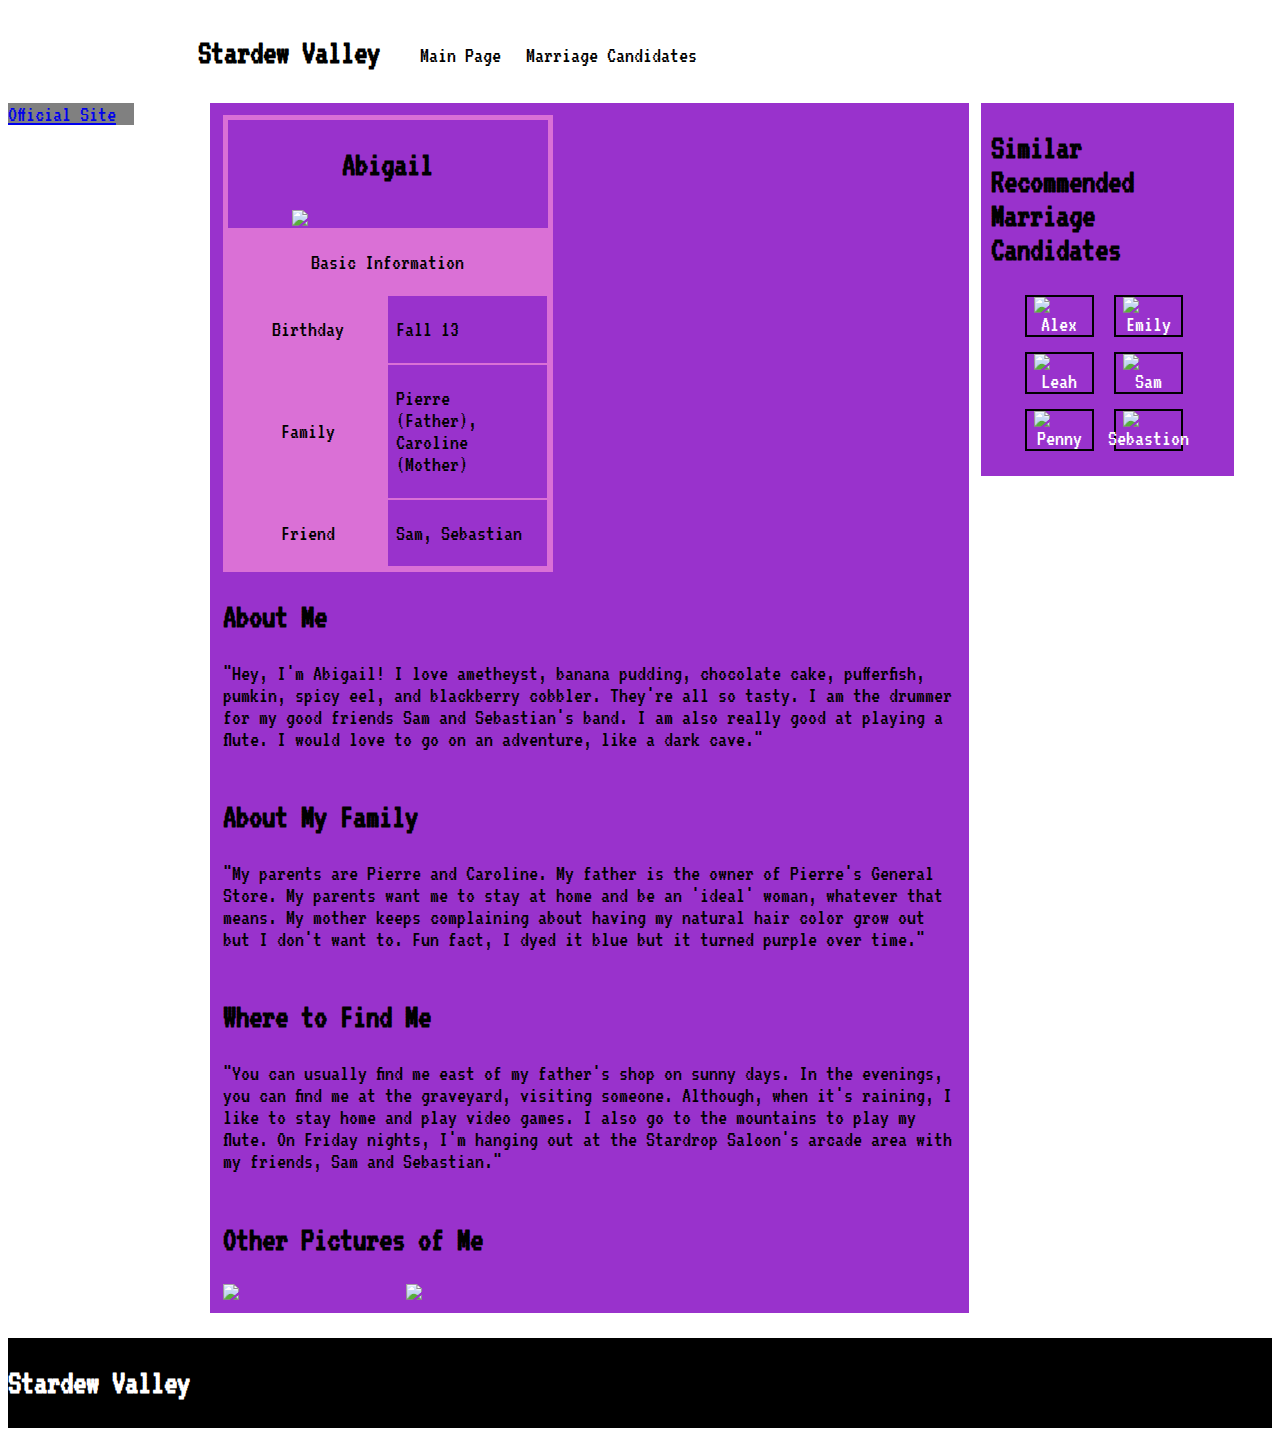
==== abigail.html @ b7e4748a "abigail page" ====
<!DOCTYPE html>
<html lang="en" dir="ltr">
  <head>
    <meta charset="utf-8">
    <title>Stardew Valley Love Interests</title>
    <link rel="stylesheet" href="style.css">

    <link rel="preconnect" href="https://fonts.googleapis.com">
    <link rel="preconnect" href="https://fonts.gstatic.com" crossorigin>
    <link href="https://fonts.googleapis.com/css2?family=VT323&display=swap" rel="stylesheet">
  </head>
  <body>
    <div class = "fullPage"> <!-- Div wrapping the whole page -->
      <div class = "headline">
        <h2>Stardew Valley</h2>
        <div class = "navbar">
          <ul>
          <li><a href="index.html">Main Page</a></li>
          <li>
            <div class="dropdown">
              <button class="dropbutton">Marriage Candidates
                <i class="fa fa-caret-down"></i>
              </button>
              <div class="dropdownContent">
                <a href="abigail.html">Abigail</a>
                <a href="alex.html">Alex</a>
                <a href="elliott.html">Elliott</a>
                <a href="emily.html">Emily</a>
                <a href="haley.html">Haley</a>
                <a href="harvey.html">Harvey</a>
                <a href="leah.html">Leah</a>
                <a href="maru.html">Maru</a>
                <a href="penny.html">Penny</a>
                <a href="sam.html">Sam</a>
                <a href="sebastian.html">Sebastion</a>
                <a href="shane.html">Shane</a>
              </div>
            </div>
          </li>
        </ul>
        </div>
      </div>

      <div class = "mainLayout">
        <div class = "InfoBox">
          <a href="https://stardewvalley.net/">Official Site</a>
        </div>

        <div class = "AbigailBox"> <!-- Div where the main content will be -->
          <div class = "AbigailAvator">
            <h2>Abigail</h2>
            <div class = "AbigailAvatorImg">
              <img src = "https://stardewvalleywiki.com/mediawiki/images/8/88/Abigail.png">
            </div>
            <div class = "AboutAbigail">
              <p>Basic Information</p>
            </div>

            <div class = "BirthdayAbigail">
              <div class = "BirthdayAbigailHead">
                <p>Birthday</p>
              </div>
              <div class = "BirthdayAbigailDate">
                <p>Fall 13</p>
              </div>
            </div>

            <div class = "FamilyAbigail">
              <div class = "FamilyAbigailHead">
                <p>Family</p>
              </div>
              <div class = "FamilyAbigailInfo">
                <p>Pierre (Father), Caroline (Mother)</p>
              </div>
            </div>

            <div class = "FriendAbigail">
              <div class = "FriendAbigailHead">
                <p>Friend</p>
              </div>
              <div class = "FriendAbigailInfo">
                <p>Sam, Sebastian</p>
              </div>
            </div>
          </div>

          <div class = "AbigailAbout">
            <h2>About Me</h2>
            <p>"Hey, I'm Abigail! I love ametheyst, banana pudding, chocolate cake,
              pufferfish, pumkin, spicy eel, and blackberry cobbler. They're all
              so tasty. I am the drummer for my good friends Sam and Sebastian's band.
              I am also really good at playing a flute. I would love to go on an
              adventure, like a dark cave."
            </p>
          </div>
          <div class = "AbigailAboutFamily">
            <h2>About My Family</h2>
            <p>"My parents are Pierre and Caroline. My father is the owner of
              Pierre's General Store. My parents want me to stay at home and be
              an 'ideal' woman, whatever that means. My mother keeps complaining
              about having my natural hair color grow out but I don't want to.
              Fun fact, I dyed it blue but it turned purple over time."
            </p>
          </div>
          <div class = "AbigailLocation">
            <h2>Where to Find Me</h2>
            <p>"You can usually find me east of my father's shop on sunny days. In
              the evenings, you can find me at the graveyard, visiting someone.
              Although, when it's raining, I like to stay home and play video games.
              I also go to the mountains to play my flute. On Friday nights, I'm
              hanging out at the Stardrop Saloon's arcade area with my friends,
              Sam and Sebastian."
            </p>
          </div>
          <div class = "AbigailGallery">
            <h2>Other Pictures of Me</h2>
            <div class = "AbigailGalleryPics">
              <img src = "https://stardewvalleywiki.com/mediawiki/images/4/49/Abigail_Beach_Happy.png">
              <img src = "https://stardewvalleywiki.com/mediawiki/images/4/4c/Abigail_Neutral.png">
            </div>
          </div>

        </div>

        <div class = "AbigailLoveInterestBox">
          <h2>Similar Recommended Marriage Candidates</h2>
          <div class = "AbigailMarriageCandidates"> <!-- Div with all the marriange candidates -->
            <div class = "Alex">
              <img src = "https://stardewvalleywiki.com/mediawiki/images/0/04/Alex.png">
              <a href="alex.html">Alex</a>
            </div>
            <div class = "Emily">
              <img src = https://stardewvalleywiki.com/mediawiki/images/2/28/Emily.png>
              <a href="emily.html">Emily</a>
            </div>
            <div class = "Leah">
              <img src = https://stardewvalleywiki.com/mediawiki/images/e/e6/Leah.png>
              <a href="leah.html">Leah</a>
            </div>
            <div class = "Sam">
              <img src = https://stardewvalleywiki.com/mediawiki/images/9/94/Sam.png>
              <a href="sam.html">Sam</a>
            </div>
            <div class = "Penny">
              <img src = https://stardewvalleywiki.com/mediawiki/images/a/ab/Penny.png>
              <a href="penny.html">Penny</a>
            </div>
            <div class = "Sebastian">
              <img src = https://stardewvalleywiki.com/mediawiki/images/a/a8/Sebastian.png>
              <a href="sebastian.html">Sebastion</a>
            </div>
          </div>
        </div>
      </div>

      <div class = "EndingBox">
        <h2>Stardew Valley</h2>
      </div>

    </div>
  </body>
</html>
---- style.css ----
* {
    box-sizing: border-box;
}

body, html {
    padding: 0px;
    border: 0px;
}

body {
    font-family: 'VT323', monospace;
    font-size: 1.4em;
    background-image: url(https://cdn.cloudflare.steamstatic.com/steam/apps/413150/capsule_616x353.jpg?t=1608624324);
    background-size: cover;
    /* opacity: 90%; */
}

.homeFullPage {
    display: flex;
    flex-direction: column;
}

.headline {
    margin-left: 15%;
    margin-right: 15%;
    display: flex;
}

.navbar ul {
    list-style-type: none;
}

.navbar li {
    display: inline-flex;
}

.navbar li a {
    text-decoration: none;
    color: black;
}

.navbar li a:hover {
    background-color:
}

.dropdown .dropbutton {
    /* font-size: 16px; */
    border: none;
    outline: none;
    padding: 14px 16px;
    background-color: inherit;
    font-family: inherit;
    font-size: inherit;
    margin: 0;
}

/* Dropdown content (hidden by default) */
.dropdownContent {
    display: none;
    position: absolute;
    background-color: white;
    min-width: 160px;
    box-shadow: 0px 8px 16px 0px rgba(0,0,0,0.2);
    z-index: 1;
}

/* Links inside the dropdown */
.dropdownContent a {
    color: black;
    padding: 12px 16px;
    text-decoration: none;
    display: block;
    text-align: left;
}

/* Add a grey background color to dropdown links on hover */
.dropdownContent a:hover {
    /* background-color: #ddd; */
}

/* Show the dropdown menu on hover */
.dropdown:hover .dropdownContent {
    display: block;
}

/* Links inside the dropdown */
.dropdown-content a {
    color: black;
    padding: 12px 16px;
    text-decoration: none;
    display: block;
    text-align: left;
}

.MainPageBox {
    display: flex;
    background: lightgreen;
    padding: 10px;
    flex-direction: column;
    justify-content: center;
    /* width: 80%; */
    border: 2px solid mediumseagreen;
    opacity: 90%;
    margin-left: 15%;
    margin-right: 15%;
}

.EndingBox {
    display: flex;
    flex-direction: column;
    background: black;
    margin-top: 2%;
    color: white;
}

.MarriageCandidates {
    display: flex;
    flex-wrap: wrap;
}

/* Lays out the marriage candidates in the home page from
left to right, top to bottom*/
.Abigail, .Alex, .Emily, .Elliott, .Haley, .Harvey,
.Leah, .Sam, .Maru, .Penny, .Sebastian, .Shane {
    display: inline-flex;
    flex-direction: column;
    margin-left: 10px;
    margin-right: 10px;
    margin-bottom: 15px;
}

/*layout for the pages that are not the home page*/
.mainLayout {
    display: flex;
}

.InfoBox {
    width: 10%;
    height: 10%;
    background-color: gray;
    margin-right: auto;
}

/*Abigail's Page */
.AbigailLoveInterestBox {
    /* display: flex;
    flex-direction: column; */
    padding: 10px;
    padding-top: 0px;
    width: 20%;
    height: 20%;
    background: darkorchid;
    margin-left: 1%;
    margin-right: 3%;
}

.AbigailMarriageCandidates {
    display: flex;
    flex-direction: row;
    flex-wrap: wrap;
    align-items: center;
    padding-left: 10%;
}
.AbigailMarriageCandidates img {
    width: 50px;
}
.AbigailMarriageCandidates div {
    display: flex;
    align-items: center;
    border: 2px solid black;
    width: 33%;
}
.AbigailMarriageCandidates a {
    text-decoration: none;
    color: white;
}

.AbigailBox {
    display: flex;
    flex-direction: column;
    background-color: darkorchid;
    padding: 1%;
    width: 60%;
    height: auto;
    /* font-size: 1.1em; */
}

.AbigailAvator {
    /* display: block; */
    display: flex;
    flex-direction: column;
    /* align-items: stretch; */
    border: 5px solid orchid;
    width: 45%;
    text-align: center;
}

.AbigailAvatorImg {
    display: flex;
    align-items: center;
    justify-content: center;
    padding-bottom: 2px;
    /* padding-left: 50%; */
}

.AbigailAvatorImg img {
    width: 60%;
}

.AboutAbigail {
    display: flex;
    justify-content: center;
    align-items: center;
    background-color: orchid;
    /* height: 10%; */
}

.BirthdayAbigail, .FamilyAbigail, .FriendAbigail {
    display: flex;
    border: 1px solid orchid;
}

.BirthdayAbigailHead, .FamilyAbigailHead, .FriendAbigailHead {
    display: inline-flex;
    background-color: orchid;
    width: 50%;
    justify-content: center;
    align-items: center;
}

.BirthdayAbigailDate, .FamilyAbigailInfo, .FriendAbigailInfo {
    text-align: left;
    width: 50%;
    padding-left: 8px;
    padding-right: 8px;
}

.AbigailGalleryPics {
    display: flex;
}

.AbigailGalleryPics img {
    width: 25%;
}
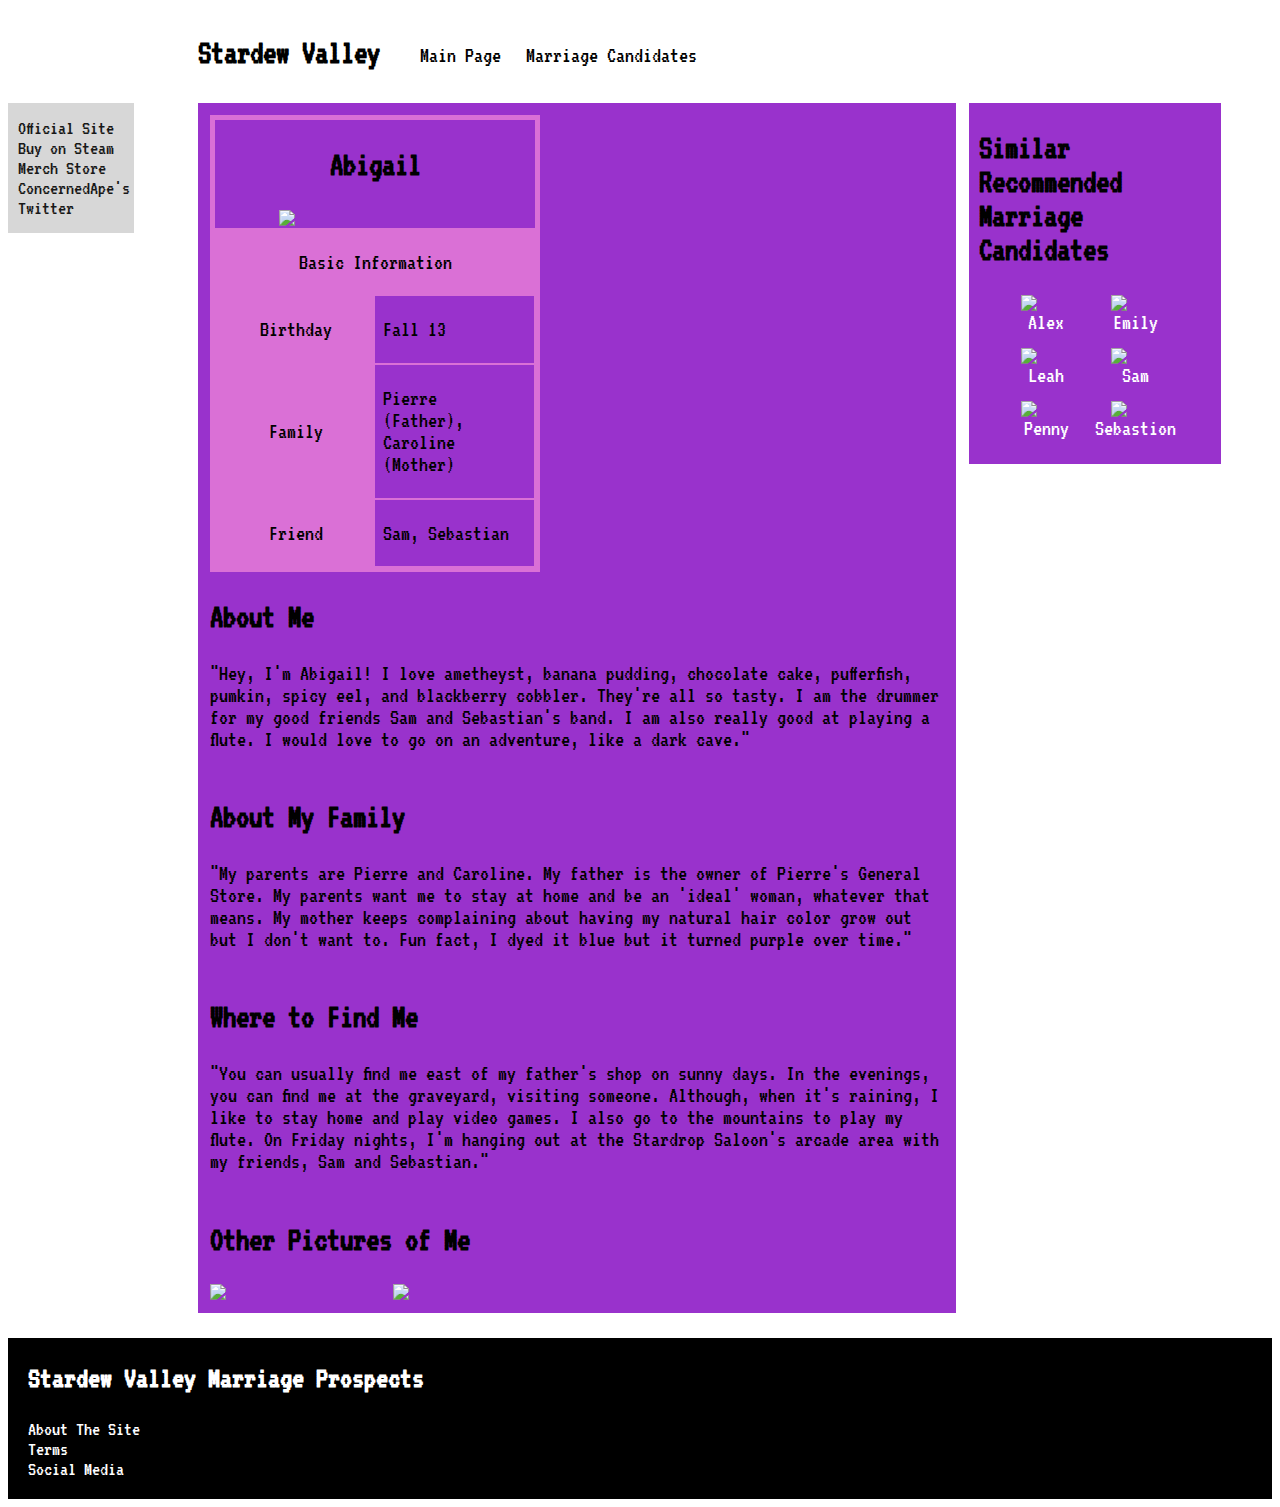
==== commit c18dafb1: "more pages" ====
--- a/abigail.html
+++ b/abigail.html
@@ -44,6 +44,9 @@
       <div class = "mainLayout">
         <div class = "InfoBox">
           <a href="https://stardewvalley.net/">Official Site</a>
+          <a href="https://store.steampowered.com/app/413150/Stardew_Valley/">Buy on Steam</a>
+          <a href="https://www.stardewvalley.net/shop/">Merch Store</a>
+          <a href="https://twitter.com/concernedape">ConcernedApe's Twitter</a>
         </div>
 
         <div class = "AbigailBox"> <!-- Div where the main content will be -->
@@ -154,7 +157,10 @@
       </div>
 
       <div class = "EndingBox">
-        <h2>Stardew Valley</h2>
+        <h2>Stardew Valley Marriage Prospects</h2>
+        <a href = "#">About The Site</a>
+        <a href = "#">Terms</a>
+        <a href = "#">Social Media</a>
       </div>
 
     </div>
--- a/style.css
+++ b/style.css
@@ -75,7 +75,7 @@
 
 /* Add a grey background color to dropdown links on hover */
 .dropdownContent a:hover {
-    /* background-color: #ddd; */
+    background-color: #ddd;
 }
 
 /* Show the dropdown menu on hover */
@@ -92,16 +92,20 @@
     text-align: left;
 }
 
+.MainPage {
+    display: flex;
+}
+
 .MainPageBox {
     display: flex;
     background: lightgreen;
     padding: 10px;
     flex-direction: column;
     justify-content: center;
-    /* width: 80%; */
+    width: 80%;
     border: 2px solid mediumseagreen;
     opacity: 90%;
-    margin-left: 15%;
+    /* margin-left: 15%;*/
     margin-right: 15%;
 }
 
@@ -111,11 +115,23 @@
     background: black;
     margin-top: 2%;
     color: white;
+    padding-left: 20px;
+    padding-bottom: 20px;
+    font-size: 0.9em;
+}
+.EndingBox a {
+    text-decoration: none;
+    color: white;
 }
 
 .MarriageCandidates {
     display: flex;
     flex-wrap: wrap;
+}
+
+.MarriageCandidates a {
+    text-decoration: none;
+    text-align: center;
 }
 
 /* Lays out the marriage candidates in the home page from
@@ -135,10 +151,21 @@
 }
 
 .InfoBox {
+    display: flex;
+    flex-direction: column;
+    padding-left: 10px;
+    padding-top: 15px;
+    padding-bottom: 15px;
     width: 10%;
     height: 10%;
-    background-color: gray;
-    margin-right: auto;
+    background-color: lightgray;
+    margin-right: 5%;
+    font-size: 0.9em;
+    opacity: 90%;
+}
+.InfoBox a {
+    color: black;
+    text-decoration: none;
 }
 
 /*Abigail's Page */
@@ -167,7 +194,7 @@
 .AbigailMarriageCandidates div {
     display: flex;
     align-items: center;
-    border: 2px solid black;
+    /* border: 2px solid black; */
     width: 33%;
 }
 .AbigailMarriageCandidates a {
@@ -242,3 +269,479 @@
 .AbigailGalleryPics img {
     width: 25%;
 }
+
+
+
+/*Alex's Page */
+.AlexLoveInterestBox {
+    padding: 10px;
+    padding-top: 0px;
+    width: 20%;
+    height: 20%;
+    background: #6bb300;
+    margin-left: 1%;
+    margin-right: 3%;
+}
+
+.AlexMarriageCandidates {
+    display: flex;
+    flex-direction: row;
+    flex-wrap: wrap;
+    align-items: center;
+    padding-left: 10%;
+}
+.AlexMarriageCandidates img {
+    width: 50px;
+}
+.AlexMarriageCandidates div {
+    display: flex;
+    align-items: center;
+    width: 33%;
+}
+.AlexMarriageCandidates a {
+    text-decoration: none;
+    color: white;
+}
+
+.AlexBox {
+    display: flex;
+    flex-direction: column;
+    background-color: #6bb300;
+    padding: 1%;
+    width: 60%;
+    height: auto;
+}
+
+.AlexAvator {
+    display: flex;
+    flex-direction: column;
+    border: 5px solid SaddleBrown;
+    width: 45%;
+    text-align: center;
+}
+
+.AlexAvatorImg {
+    display: flex;
+    align-items: center;
+    justify-content: center;
+    padding-bottom: 2px;
+}
+
+.AlexAvatorImg img {
+    width: 60%;
+}
+
+.AboutAlex {
+    display: flex;
+    justify-content: center;
+    align-items: center;
+    background-color: SaddleBrown;
+}
+
+.BirthdayAlex, .FamilyAlex, .FriendAlex {
+    display: flex;
+    border: 1px solid SaddleBrown;
+}
+
+.BirthdayAlexHead, .FamilyAlexHead, .FriendAlexHead {
+    display: inline-flex;
+    background-color: SaddleBrown;
+    width: 50%;
+    justify-content: center;
+    align-items: center;
+}
+
+.BirthdayAlexDate, .FamilyAlexInfo, .FriendAlexInfo {
+    text-align: left;
+    width: 50%;
+    padding-left: 8px;
+    padding-right: 8px;
+}
+
+.AlexGalleryPics {
+    display: flex;
+}
+
+.AlexGalleryPics img {
+    width: 25%;
+}
+
+/*Leah's Page */
+.LeahLoveInterestBox {
+    padding: 10px;
+    padding-top: 0px;
+    width: 20%;
+    height: 20%;
+    background: DarkOrange;
+    margin-left: 1%;
+    margin-right: 3%;
+}
+
+.LeahMarriageCandidates {
+    display: flex;
+    flex-direction: row;
+    flex-wrap: wrap;
+    align-items: center;
+    padding-left: 10%;
+}
+.LeahMarriageCandidates img {
+    width: 50px;
+}
+.LeahMarriageCandidates div {
+    display: flex;
+    align-items: center;
+    width: 33%;
+}
+.LeahMarriageCandidates a {
+    text-decoration: none;
+    color: white;
+}
+
+.LeahBox {
+    display: flex;
+    flex-direction: column;
+    background-color: DarkOrange;
+    padding: 1%;
+    width: 60%;
+    height: auto;
+}
+
+.LeahAvator {
+    display: flex;
+    flex-direction: column;
+    border: 5px solid SaddleBrown;
+    width: 45%;
+    text-align: center;
+}
+
+.LeahAvatorImg {
+    display: flex;
+    align-items: center;
+    justify-content: center;
+    padding-bottom: 2px;
+}
+
+.LeahAvatorImg img {
+    width: 60%;
+}
+
+.AboutLeah {
+    display: flex;
+    justify-content: center;
+    align-items: center;
+    background-color: SaddleBrown;
+}
+
+.BirthdayLeah, .FamilyLeah, .FriendLeah {
+    display: flex;
+    border: 1px solid SaddleBrown;
+}
+
+.BirthdayLeahHead, .FamilyLeahHead, .FriendLeahHead {
+    display: inline-flex;
+    background-color: SaddleBrown;
+    width: 50%;
+    justify-content: center;
+    align-items: center;
+}
+
+.BirthdayLeahDate, .FamilyLeahInfo, .FriendLeahInfo {
+    text-align: left;
+    width: 50%;
+    padding-left: 8px;
+    padding-right: 8px;
+}
+
+.LeahGalleryPics {
+    display: flex;
+}
+
+.LeahGalleryPics img {
+    width: 25%;
+}
+
+
+
+/*Shane's Page */
+.ShaneLoveInterestBox {
+    padding: 10px;
+    padding-top: 0px;
+    width: 20%;
+    height: 20%;
+    background: #660066;
+    margin-left: 1%;
+    margin-right: 3%;
+}
+
+.ShaneMarriageCandidates {
+    display: flex;
+    flex-direction: row;
+    flex-wrap: wrap;
+    align-items: center;
+    padding-left: 10%;
+}
+.ShaneMarriageCandidates img {
+    width: 50px;
+}
+.ShaneMarriageCandidates div {
+    display: flex;
+    align-items: center;
+    width: 33%;
+}
+.ShaneMarriageCandidates a {
+    text-decoration: none;
+    color: white;
+}
+
+.ShaneBox {
+    display: flex;
+    flex-direction: column;
+    background-color: #660066;
+    padding: 1%;
+    width: 60%;
+    height: auto;
+}
+
+.ShaneAvator {
+    display: flex;
+    flex-direction: column;
+    border: 5px solid MediumPurple;
+    width: 45%;
+    text-align: center;
+}
+
+.ShaneAvatorImg {
+    display: flex;
+    align-items: center;
+    justify-content: center;
+    padding-bottom: 2px;
+}
+
+.ShaneAvatorImg img {
+    width: 60%;
+}
+
+.AboutShane {
+    display: flex;
+    justify-content: center;
+    align-items: center;
+    background-color: MediumPurple;
+}
+
+.BirthdayShane, .FamilyShane, .FriendShane {
+    display: flex;
+    border: 1px solid MediumPurple;
+}
+
+.BirthdayShaneHead, .FamilyShaneHead, .FriendShaneHead {
+    display: inline-flex;
+    background-color: MediumPurple;
+    width: 50%;
+    justify-content: center;
+    align-items: center;
+}
+
+.BirthdayShaneDate, .FamilyShaneInfo, .FriendShaneInfo {
+    text-align: left;
+    width: 50%;
+    padding-left: 8px;
+    padding-right: 8px;
+}
+
+.ShaneGalleryPics {
+    display: flex;
+}
+
+.ShaneGalleryPics img {
+    width: 25%;
+}
+
+
+/*Sam's Page */
+.SamLoveInterestBox {
+    padding: 10px;
+    padding-top: 0px;
+    width: 20%;
+    height: 20%;
+    background: Yellow;
+    margin-left: 1%;
+    margin-right: 3%;
+}
+
+.SamMarriageCandidates {
+    display: flex;
+    flex-direction: row;
+    flex-wrap: wrap;
+    align-items: center;
+    padding-left: 10%;
+}
+.SamMarriageCandidates img {
+    width: 50px;
+}
+.SamMarriageCandidates div {
+    display: flex;
+    align-items: center;
+    width: 33%;
+}
+.SamMarriageCandidates a {
+    text-decoration: none;
+    color: white;
+}
+
+.SamBox {
+    display: flex;
+    flex-direction: column;
+    background-color: Yellow;
+    padding: 1%;
+    width: 60%;
+    height: auto;
+}
+
+.SamAvator {
+    display: flex;
+    flex-direction: column;
+    border: 5px solid LightSkyBlue;
+    width: 45%;
+    text-align: center;
+}
+
+.SamAvatorImg {
+    display: flex;
+    align-items: center;
+    justify-content: center;
+    padding-bottom: 2px;
+}
+
+.SamAvatorImg img {
+    width: 60%;
+}
+
+.AboutSam {
+    display: flex;
+    justify-content: center;
+    align-items: center;
+    background-color: LightSkyBlue;
+}
+
+.BirthdaySam, .FamilySam, .FriendSam {
+    display: flex;
+    border: 1px solid LightSkyBlue;
+}
+
+.BirthdaySamHead, .FamilySamHead, .FriendSamHead {
+    display: inline-flex;
+    background-color: LightSkyBlue;
+    width: 50%;
+    justify-content: center;
+    align-items: center;
+}
+
+.BirthdaySamDate, .FamilySamInfo, .FriendSamInfo {
+    text-align: left;
+    width: 50%;
+    padding-left: 8px;
+    padding-right: 8px;
+}
+
+.SamGalleryPics {
+    display: flex;
+}
+
+.SamGalleryPics img {
+    width: 25%;
+}
+
+
+/*Sebastian's Page */
+.SebastianLoveInterestBox {
+    padding: 10px;
+    padding-top: 0px;
+    width: 20%;
+    height: 20%;
+    background: Indigo;
+    margin-left: 1%;
+    margin-right: 3%;
+}
+
+.SebastianMarriageCandidates {
+    display: flex;
+    flex-direction: row;
+    flex-wrap: wrap;
+    align-items: center;
+    padding-left: 10%;
+}
+.SebastianMarriageCandidates img {
+    width: 50px;
+}
+.SebastianMarriageCandidates div {
+    display: flex;
+    align-items: center;
+    width: 33%;
+}
+.SebastianMarriageCandidates a {
+    text-decoration: none;
+    color: white;
+}
+
+.SebastianBox {
+    display: flex;
+    flex-direction: column;
+    background-color: Indigo;
+    padding: 1%;
+    width: 60%;
+    height: auto;
+}
+
+.SebastianAvator {
+    display: flex;
+    flex-direction: column;
+    border: 5px solid RebeccaPurple;
+    width: 45%;
+    text-align: center;
+}
+
+.SebastianAvatorImg {
+    display: flex;
+    align-items: center;
+    justify-content: center;
+    padding-bottom: 2px;
+}
+
+.SebastianAvatorImg img {
+    width: 60%;
+}
+
+.AboutSebastian {
+    display: flex;
+    justify-content: center;
+    align-items: center;
+    background-color: RebeccaPurple;
+}
+
+.BirthdaySebastian, .FamilySebastian, .FriendSebastian {
+    display: flex;
+    border: 1px solid RebeccaPurple;
+}
+
+.BirthdaySebastianHead, .FamilySebastianHead, .FriendSebastianHead {
+    display: inline-flex;
+    background-color: RebeccaPurple;
+    width: 50%;
+    justify-content: center;
+    align-items: center;
+}
+
+.BirthdaySebastianDate, .FamilySebastianInfo, .FriendSebastianInfo {
+    text-align: left;
+    width: 50%;
+    padding-left: 8px;
+    padding-right: 8px;
+}
+
+.SebastianGalleryPics {
+    display: flex;
+}
+
+.SebastianGalleryPics img {
+    width: 25%;
+}
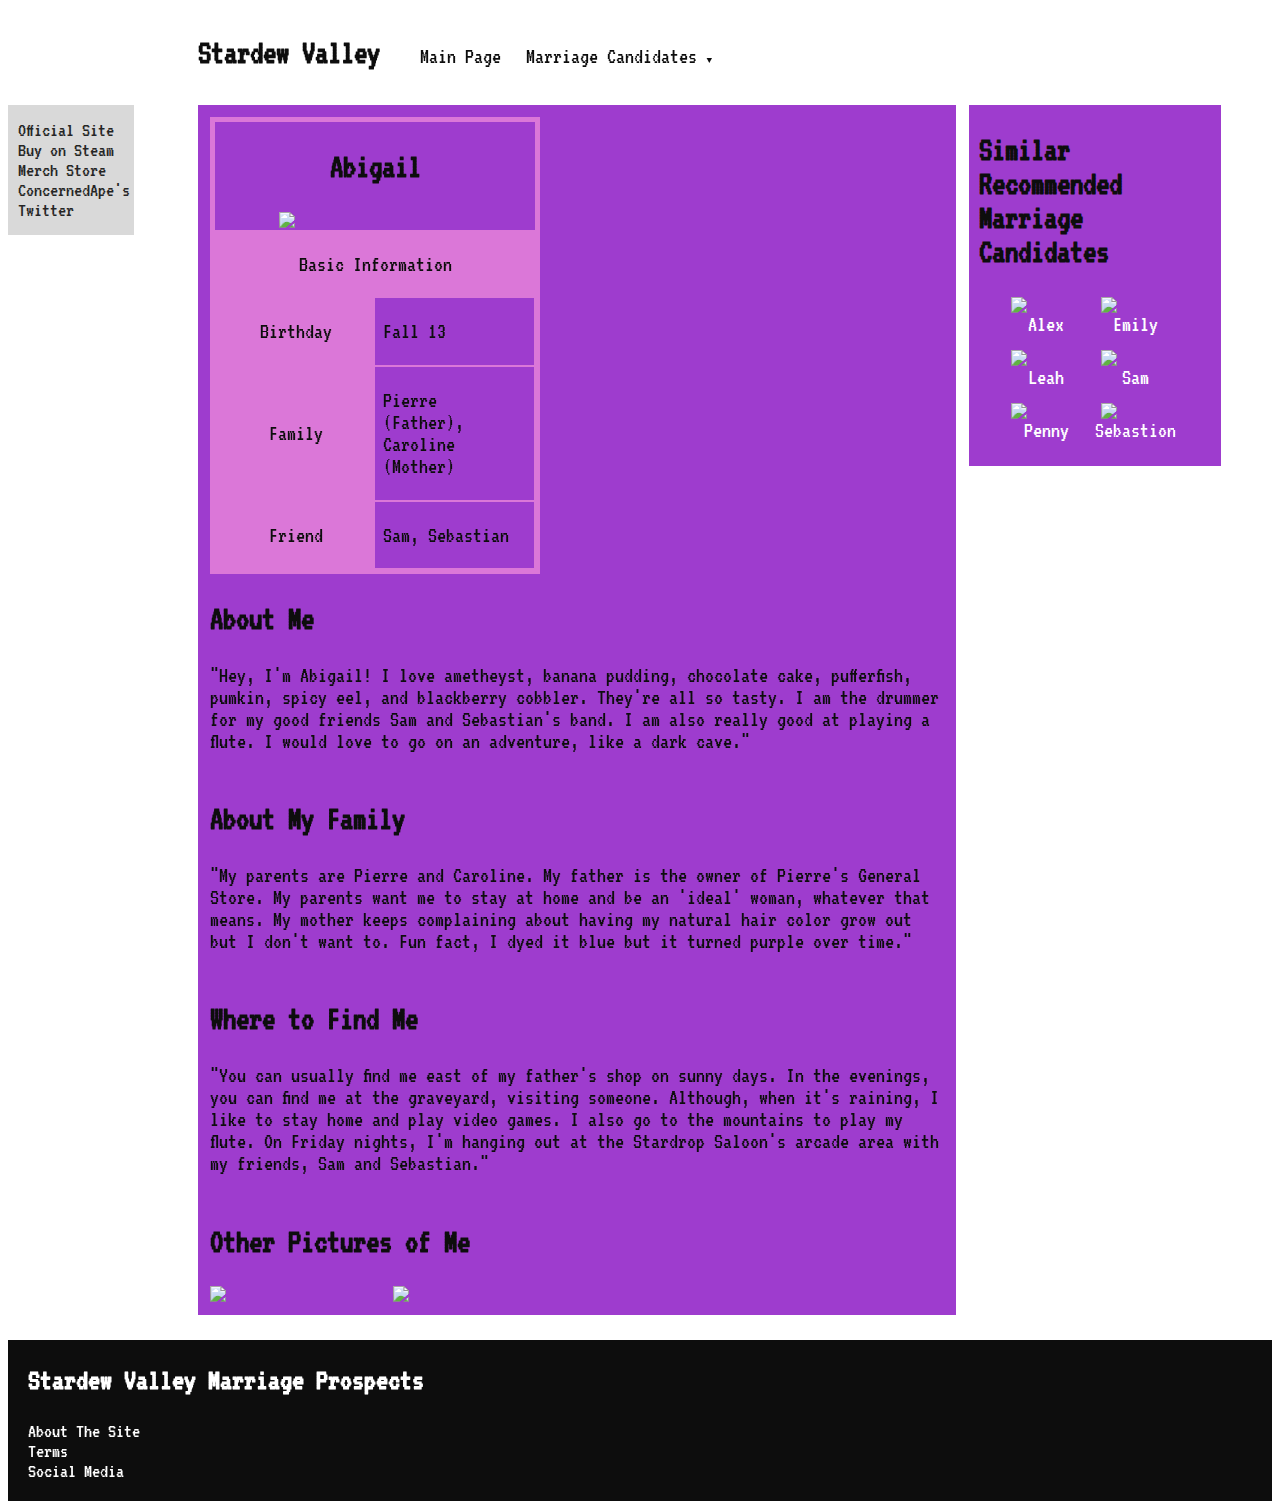
==== commit d63aaef8: "dropdown fixes" ====
--- a/abigail.html
+++ b/abigail.html
@@ -18,7 +18,7 @@
           <li><a href="index.html">Main Page</a></li>
           <li>
             <div class="dropdown">
-              <button class="dropbutton">Marriage Candidates
+              <button class="dropbutton"><span>Marriage Candidates 𝅏</span>
                 <i class="fa fa-caret-down"></i>
               </button>
               <div class="dropdownContent">
--- a/style.css
+++ b/style.css
@@ -12,7 +12,7 @@
     font-size: 1.4em;
     background-image: url(https://cdn.cloudflare.steamstatic.com/steam/apps/413150/capsule_616x353.jpg?t=1608624324);
     background-size: cover;
-    /* opacity: 90%; */
+    opacity: 95%;
 }
 
 .homeFullPage {
@@ -54,6 +54,13 @@
     margin: 0;
 }
 
+.dropdown .dropbutton:hover span {
+    display: none
+}
+.dropdown .dropbutton:hover:after {
+    content:"Marriage Candidates 𝅉";
+}
+
 /* Dropdown content (hidden by default) */
 .dropdownContent {
     display: none;
@@ -166,6 +173,9 @@
 .InfoBox a {
     color: black;
     text-decoration: none;
+}
+.InfoBox a:hover {
+    color: white;
 }
 
 /*Abigail's Page */
@@ -189,7 +199,7 @@
     padding-left: 10%;
 }
 .AbigailMarriageCandidates img {
-    width: 50px;
+    width: 70px;
 }
 .AbigailMarriageCandidates div {
     display: flex;
@@ -291,7 +301,7 @@
     padding-left: 10%;
 }
 .AlexMarriageCandidates img {
-    width: 50px;
+    width: 70px;
 }
 .AlexMarriageCandidates div {
     display: flex;
@@ -385,7 +395,7 @@
     padding-left: 10%;
 }
 .LeahMarriageCandidates img {
-    width: 50px;
+    width: 70px;
 }
 .LeahMarriageCandidates div {
     display: flex;
@@ -481,7 +491,7 @@
     padding-left: 10%;
 }
 .ShaneMarriageCandidates img {
-    width: 50px;
+    width: 70px;
 }
 .ShaneMarriageCandidates div {
     display: flex;
@@ -576,7 +586,7 @@
     padding-left: 10%;
 }
 .SamMarriageCandidates img {
-    width: 50px;
+    width: 70px;
 }
 .SamMarriageCandidates div {
     display: flex;
@@ -671,7 +681,7 @@
     padding-left: 10%;
 }
 .SebastianMarriageCandidates img {
-    width: 50px;
+    width: 70px;
 }
 .SebastianMarriageCandidates div {
     display: flex;
@@ -745,3 +755,568 @@
 .SebastianGalleryPics img {
     width: 25%;
 }
+
+
+/*Haley's Page */
+.HaleyLoveInterestBox {
+    padding: 10px;
+    padding-top: 0px;
+    width: 20%;
+    height: 20%;
+    background: Pink;
+    margin-left: 1%;
+    margin-right: 3%;
+}
+
+.HaleyMarriageCandidates {
+    display: flex;
+    flex-direction: row;
+    flex-wrap: wrap;
+    align-items: center;
+    padding-left: 10%;
+}
+.HaleyMarriageCandidates img {
+    width: 70px;
+}
+.HaleyMarriageCandidates div {
+    display: flex;
+    align-items: center;
+    width: 33%;
+}
+.HaleyMarriageCandidates a {
+    text-decoration: none;
+    color: white;
+}
+
+.HaleyBox {
+    display: flex;
+    flex-direction: column;
+    background-color: Pink;
+    padding: 1%;
+    width: 60%;
+    height: auto;
+}
+
+.HaleyAvator {
+    display: flex;
+    flex-direction: column;
+    border: 5px solid PaleVioletRed;
+    width: 45%;
+    text-align: center;
+}
+
+.HaleyAvatorImg {
+    display: flex;
+    align-items: center;
+    justify-content: center;
+    padding-bottom: 2px;
+}
+
+.HaleyAvatorImg img {
+    width: 60%;
+}
+
+.AboutHaley {
+    display: flex;
+    justify-content: center;
+    align-items: center;
+    background-color: PaleVioletRed;
+}
+
+.BirthdayHaley, .FamilyHaley, .FriendHaley {
+    display: flex;
+    border: 1px solid PaleVioletRed;
+}
+
+.BirthdayHaleyHead, .FamilyHaleyHead, .FriendHaleyHead {
+    display: inline-flex;
+    background-color: PaleVioletRed;
+    width: 50%;
+    justify-content: center;
+    align-items: center;
+}
+
+.BirthdayHaleyDate, .FamilyHaleyInfo, .FriendHaleyInfo {
+    text-align: left;
+    width: 50%;
+    padding-left: 8px;
+    padding-right: 8px;
+}
+
+.HaleyGalleryPics {
+    display: flex;
+}
+
+.HaleyGalleryPics img {
+    width: 25%;
+}
+
+/*Emily's Page */
+.EmilyLoveInterestBox {
+    padding: 10px;
+    padding-top: 0px;
+    width: 20%;
+    height: 20%;
+    background: Red;
+    margin-left: 1%;
+    margin-right: 3%;
+}
+
+.EmilyMarriageCandidates {
+    display: flex;
+    flex-direction: row;
+    flex-wrap: wrap;
+    align-items: center;
+    padding-left: 10%;
+}
+.EmilyMarriageCandidates img {
+    width: 70px;
+}
+.EmilyMarriageCandidates div {
+    display: flex;
+    align-items: center;
+    width: 33%;
+}
+.EmilyMarriageCandidates a {
+    text-decoration: none;
+    color: white;
+}
+
+.EmilyBox {
+    display: flex;
+    flex-direction: column;
+    background-color: Red;
+    padding: 1%;
+    width: 60%;
+    height: auto;
+}
+
+.EmilyAvator {
+    display: flex;
+    flex-direction: column;
+    border: 5px solid Blue;
+    width: 45%;
+    text-align: center;
+}
+
+.EmilyAvatorImg {
+    display: flex;
+    align-items: center;
+    justify-content: center;
+    padding-bottom: 2px;
+}
+
+.EmilyAvatorImg img {
+    width: 60%;
+}
+
+.AboutEmily {
+    display: flex;
+    justify-content: center;
+    align-items: center;
+    background-color: Blue;
+}
+
+.BirthdayEmily, .FamilyEmily, .FriendEmily {
+    display: flex;
+    border: 1px solid Blue;
+}
+
+.BirthdayEmilyHead, .FamilyEmilyHead, .FriendEmilyHead {
+    display: inline-flex;
+    background-color: Blue;
+    width: 50%;
+    justify-content: center;
+    align-items: center;
+}
+
+.BirthdayEmilyDate, .FamilyEmilyInfo, .FriendEmilyInfo {
+    text-align: left;
+    width: 50%;
+    padding-left: 8px;
+    padding-right: 8px;
+}
+
+.EmilyGalleryPics {
+    display: flex;
+}
+
+.EmilyGalleryPics img {
+    width: 25%;
+}
+
+/*Maru's Page */
+.MaruLoveInterestBox {
+    padding: 10px;
+    padding-top: 0px;
+    width: 20%;
+    height: 20%;
+    background: IndianRed;
+    margin-left: 1%;
+    margin-right: 3%;
+}
+
+.MaruMarriageCandidates {
+    display: flex;
+    flex-direction: row;
+    flex-wrap: wrap;
+    align-items: center;
+    padding-left: 10%;
+}
+.MaruMarriageCandidates img {
+    width: 70px;
+}
+.MaruMarriageCandidates div {
+    display: flex;
+    align-items: center;
+    width: 33%;
+}
+.MaruMarriageCandidates a {
+    text-decoration: none;
+    color: white;
+}
+
+.MaruBox {
+    display: flex;
+    flex-direction: column;
+    background-color: IndianRed;
+    padding: 1%;
+    width: 60%;
+    height: auto;
+}
+
+.MaruAvator {
+    display: flex;
+    flex-direction: column;
+    border: 5px solid Indigo;
+    width: 45%;
+    text-align: center;
+}
+
+.MaruAvatorImg {
+    display: flex;
+    align-items: center;
+    justify-content: center;
+    padding-bottom: 2px;
+}
+
+.MaruAvatorImg img {
+    width: 60%;
+}
+
+.AboutMaru {
+    display: flex;
+    justify-content: center;
+    align-items: center;
+    background-color: Indigo;
+}
+
+.BirthdayMaru, .FamilyMaru, .FriendMaru {
+    display: flex;
+    border: 1px solid Indigo;
+}
+
+.BirthdayMaruHead, .FamilyMaruHead, .FriendMaruHead {
+    display: inline-flex;
+    background-color: Indigo;
+    width: 50%;
+    justify-content: center;
+    align-items: center;
+}
+
+.BirthdayMaruDate, .FamilyMaruInfo, .FriendMaruInfo {
+    text-align: left;
+    width: 50%;
+    padding-left: 8px;
+    padding-right: 8px;
+}
+
+.MaruGalleryPics {
+    display: flex;
+}
+
+.MaruGalleryPics img {
+    width: 25%;
+}
+
+/*Penny's Page */
+.PennyLoveInterestBox {
+    padding: 10px;
+    padding-top: 0px;
+    width: 20%;
+    height: 20%;
+    background: Orange;
+    margin-left: 1%;
+    margin-right: 3%;
+}
+
+.PennyMarriageCandidates {
+    display: flex;
+    flex-direction: row;
+    flex-wrap: wrap;
+    align-items: center;
+    padding-left: 10%;
+}
+.PennyMarriageCandidates img {
+    width: 70px;
+}
+.PennyMarriageCandidates div {
+    display: flex;
+    align-items: center;
+    width: 33%;
+}
+.PennyMarriageCandidates a {
+    text-decoration: none;
+    color: white;
+}
+
+.PennyBox {
+    display: flex;
+    flex-direction: column;
+    background-color: Orange;
+    padding: 1%;
+    width: 60%;
+    height: auto;
+}
+
+.PennyAvator {
+    display: flex;
+    flex-direction: column;
+    border: 5px solid Yellow;
+    width: 45%;
+    text-align: center;
+}
+
+.PennyAvatorImg {
+    display: flex;
+    align-items: center;
+    justify-content: center;
+    padding-bottom: 2px;
+}
+
+.PennyAvatorImg img {
+    width: 60%;
+}
+
+.AboutPenny {
+    display: flex;
+    justify-content: center;
+    align-items: center;
+    background-color: Yellow;
+}
+
+.BirthdayPenny, .FamilyPenny, .FriendPenny {
+    display: flex;
+    border: 1px solid Yellow;
+}
+
+.BirthdayPennyHead, .FamilyPennyHead, .FriendPennyHead {
+    display: inline-flex;
+    background-color: Yellow;
+    width: 50%;
+    justify-content: center;
+    align-items: center;
+}
+
+.BirthdayPennyDate, .FamilyPennyInfo, .FriendPennyInfo {
+    text-align: left;
+    width: 50%;
+    padding-left: 8px;
+    padding-right: 8px;
+}
+
+.PennyGalleryPics {
+    display: flex;
+}
+
+.PennyGalleryPics img {
+    width: 25%;
+}
+
+/*Elliott's Page */
+.ElliottLoveInterestBox {
+    padding: 10px;
+    padding-top: 0px;
+    width: 20%;
+    height: 20%;
+    background: Maroon;
+    margin-left: 1%;
+    margin-right: 3%;
+}
+
+.ElliottMarriageCandidates {
+    display: flex;
+    flex-direction: row;
+    flex-wrap: wrap;
+    align-items: center;
+    padding-left: 10%;
+}
+.ElliottMarriageCandidates img {
+    width: 70px;
+}
+.ElliottMarriageCandidates div {
+    display: flex;
+    align-items: center;
+    width: 33%;
+}
+.ElliottMarriageCandidates a {
+    text-decoration: none;
+    color: white;
+}
+
+.ElliottBox {
+    display: flex;
+    flex-direction: column;
+    background-color: Maroon;
+    padding: 1%;
+    width: 60%;
+    height: auto;
+}
+
+.ElliottAvator {
+    display: flex;
+    flex-direction: column;
+    border: 5px solid LimeGreen;
+    width: 45%;
+    text-align: center;
+}
+
+.ElliottAvatorImg {
+    display: flex;
+    align-items: center;
+    justify-content: center;
+    padding-bottom: 2px;
+}
+
+.ElliottAvatorImg img {
+    width: 60%;
+}
+
+.AboutElliott {
+    display: flex;
+    justify-content: center;
+    align-items: center;
+    background-color: LimeGreen;
+}
+
+.BirthdayElliott, .FamilyElliott, .FriendElliott {
+    display: flex;
+    border: 1px solid LimeGreen;
+}
+
+.BirthdayElliottHead, .FamilyElliottHead, .FriendElliottHead {
+    display: inline-flex;
+    background-color: LimeGreen;
+    width: 50%;
+    justify-content: center;
+    align-items: center;
+}
+
+.BirthdayElliottDate, .FamilyElliottInfo, .FriendElliottInfo {
+    text-align: left;
+    width: 50%;
+    padding-left: 8px;
+    padding-right: 8px;
+}
+
+.ElliottGalleryPics {
+    display: flex;
+}
+
+.ElliottGalleryPics img {
+    width: 25%;
+}
+
+/*Harvey's Page */
+.HarveyLoveInterestBox {
+    padding: 10px;
+    padding-top: 0px;
+    width: 20%;
+    height: 20%;
+    background: Green;
+    margin-left: 1%;
+    margin-right: 3%;
+}
+
+.HarveyMarriageCandidates {
+    display: flex;
+    flex-direction: row;
+    flex-wrap: wrap;
+    align-items: center;
+    padding-left: 10%;
+}
+.HarveyMarriageCandidates img {
+    width: 70px;
+}
+.HarveyMarriageCandidates div {
+    display: flex;
+    align-items: center;
+    width: 33%;
+}
+.HarveyMarriageCandidates a {
+    text-decoration: none;
+    color: white;
+}
+
+.HarveyBox {
+    display: flex;
+    flex-direction: column;
+    background-color: Green;
+    padding: 1%;
+    width: 60%;
+    height: auto;
+}
+
+.HarveyAvator {
+    display: flex;
+    flex-direction: column;
+    border: 5px solid SaddleBrown;
+    width: 45%;
+    text-align: center;
+}
+
+.HarveyAvatorImg {
+    display: flex;
+    align-items: center;
+    justify-content: center;
+    padding-bottom: 2px;
+}
+
+.HarveyAvatorImg img {
+    width: 60%;
+}
+
+.AboutHarvey {
+    display: flex;
+    justify-content: center;
+    align-items: center;
+    background-color: SaddleBrown;
+}
+
+.BirthdayHarvey, .FamilyHarvey, .FriendHarvey {
+    display: flex;
+    border: 1px solid SaddleBrown;
+}
+
+.BirthdayHarveyHead, .FamilyHarveyHead, .FriendHarveyHead {
+    display: inline-flex;
+    background-color: SaddleBrown;
+    width: 50%;
+    justify-content: center;
+    align-items: center;
+}
+
+.BirthdayHarveyDate, .FamilyHarveyInfo, .FriendHarveyInfo {
+    text-align: left;
+    width: 50%;
+    padding-left: 8px;
+    padding-right: 8px;
+}
+
+.HarveyGalleryPics {
+    display: flex;
+}
+
+.HarveyGalleryPics img {
+    width: 25%;
+}
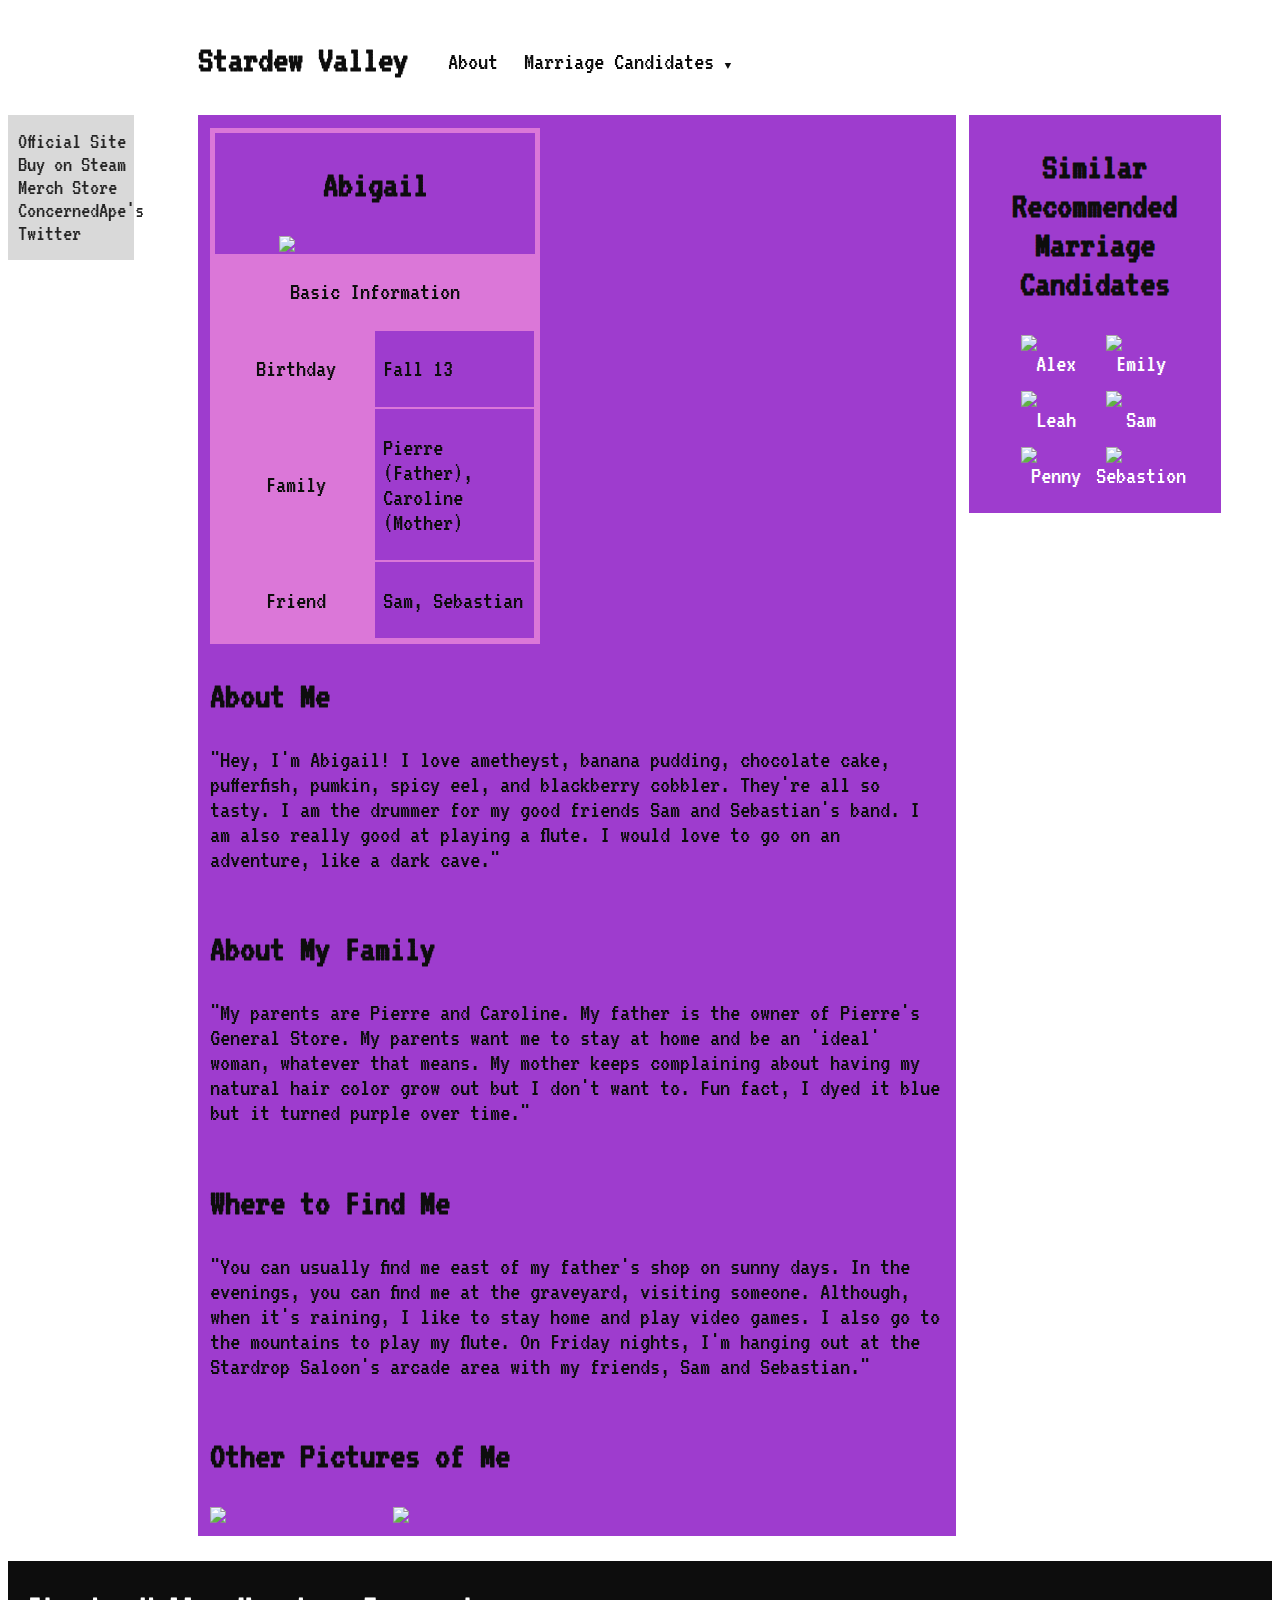
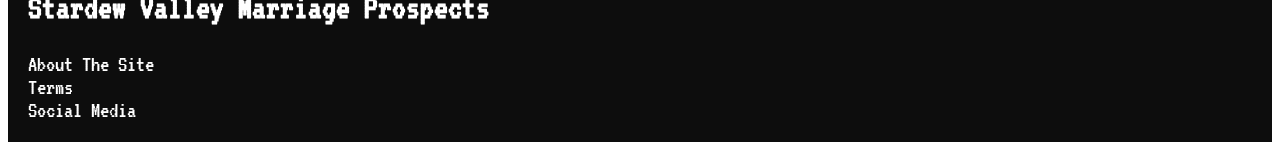
==== commit 3139e833: "main page updated to about" ====
--- a/abigail.html
+++ b/abigail.html
@@ -15,7 +15,7 @@
         <h2>Stardew Valley</h2>
         <div class = "navbar">
           <ul>
-          <li><a href="index.html">Main Page</a></li>
+          <li><a href="index.html">About</a></li>
           <li>
             <div class="dropdown">
               <button class="dropbutton"><span>Marriage Candidates 𝅏</span>
@@ -119,7 +119,7 @@
             <h2>Other Pictures of Me</h2>
             <div class = "AbigailGalleryPics">
               <img src = "https://stardewvalleywiki.com/mediawiki/images/4/49/Abigail_Beach_Happy.png">
-              <img src = "https://stardewvalleywiki.com/mediawiki/images/4/4c/Abigail_Neutral.png">
+              <img src = "https://stardewvalleywiki.com/mediawiki/images/4/47/Abigail_Concerned.png">
             </div>
           </div>
 
--- a/style.css
+++ b/style.css
@@ -9,7 +9,7 @@
 
 body {
     font-family: 'VT323', monospace;
-    font-size: 1.4em;
+    font-size: 1.6em;
     background-image: url(https://cdn.cloudflare.steamstatic.com/steam/apps/413150/capsule_616x353.jpg?t=1608624324);
     background-size: cover;
     opacity: 95%;
@@ -211,6 +211,9 @@
     text-decoration: none;
     color: white;
 }
+.AbigailMarriageCandidates a:hover {
+    color: black;
+}
 
 .AbigailBox {
     display: flex;
@@ -312,6 +315,9 @@
     text-decoration: none;
     color: white;
 }
+.AlexMarriageCandidates a:hover {
+    color: black;
+}
 
 .AlexBox {
     display: flex;
@@ -406,6 +412,9 @@
     text-decoration: none;
     color: white;
 }
+.LeahMarriageCandidates a:hover {
+    color: black;
+}
 
 .LeahBox {
     display: flex;
@@ -502,6 +511,9 @@
     text-decoration: none;
     color: white;
 }
+.ShaneMarriageCandidates a:hover {
+    color: black;
+}
 
 .ShaneBox {
     display: flex;
@@ -597,6 +609,9 @@
     text-decoration: none;
     color: white;
 }
+.SamMarriageCandidates a:hover {
+    color: black;
+}
 
 .SamBox {
     display: flex;
@@ -692,6 +707,9 @@
     text-decoration: none;
     color: white;
 }
+.SebastianMarriageCandidates a:hover {
+    color: black;
+}
 
 .SebastianBox {
     display: flex;
@@ -787,6 +805,9 @@
     text-decoration: none;
     color: white;
 }
+.HaleyMarriageCandidates a:hover {
+    color: black;
+}
 
 .HaleyBox {
     display: flex;
@@ -881,6 +902,9 @@
     text-decoration: none;
     color: white;
 }
+.EmilyMarriageCandidates a:hover {
+    color: black;
+}
 
 .EmilyBox {
     display: flex;
@@ -975,6 +999,9 @@
     text-decoration: none;
     color: white;
 }
+.MaruMarriageCandidates a:hover {
+    color: black;
+}
 
 .MaruBox {
     display: flex;
@@ -1069,6 +1096,9 @@
     text-decoration: none;
     color: white;
 }
+.PennyMarriageCandidates a:hover {
+    color: black;
+}
 
 .PennyBox {
     display: flex;
@@ -1163,6 +1193,9 @@
     text-decoration: none;
     color: white;
 }
+.ElliottMarriageCandidates a:hover {
+    color: black;
+}
 
 .ElliottBox {
     display: flex;
@@ -1243,7 +1276,7 @@
     flex-direction: row;
     flex-wrap: wrap;
     align-items: center;
-    padding-left: 10%;
+    padding-left: 15%;
 }
 .HarveyMarriageCandidates img {
     width: 70px;
@@ -1256,6 +1289,9 @@
 .HarveyMarriageCandidates a {
     text-decoration: none;
     color: white;
+}
+.HarveyMarriageCandidates a:hover {
+    color: black;
 }
 
 .HarveyBox {
@@ -1320,3 +1356,26 @@
 .HarveyGalleryPics img {
     width: 25%;
 }
+
+.AbigailLoveInterestBox, .AlexLoveInterestBox
+,.ElliottLoveInterestBox, .EmilyLoveInterestBox
+,.HaleyLoveInterestBox, .HarveyLoveInterestBox
+,.LeahLoveInterestBox, .MaruLoveInterestBox
+,.PennyLoveInterestBox, .SamLoveInterestBox
+,.SebastianLoveInterestBox, .ShaneLoveInterestBox h2 {
+    text-align: center;
+}
+.AbigailMarriageCandidates
+,.AlexMarriageCandidates
+,.ElliottMarriageCandidates
+,.EmilyMarriageCandidates
+,.HaleyMarriageCandidates
+,.HarveyMarriageCandidates
+,.LeahMarriageCandidates
+,.MaruMarriageCandidates
+,.PennyMarriageCandidates
+,.SamMarriageCandidates
+,.SebastianMarriageCandidates
+,.ShaneMarriageCandidates {
+  padding-left: 15%;
+}
